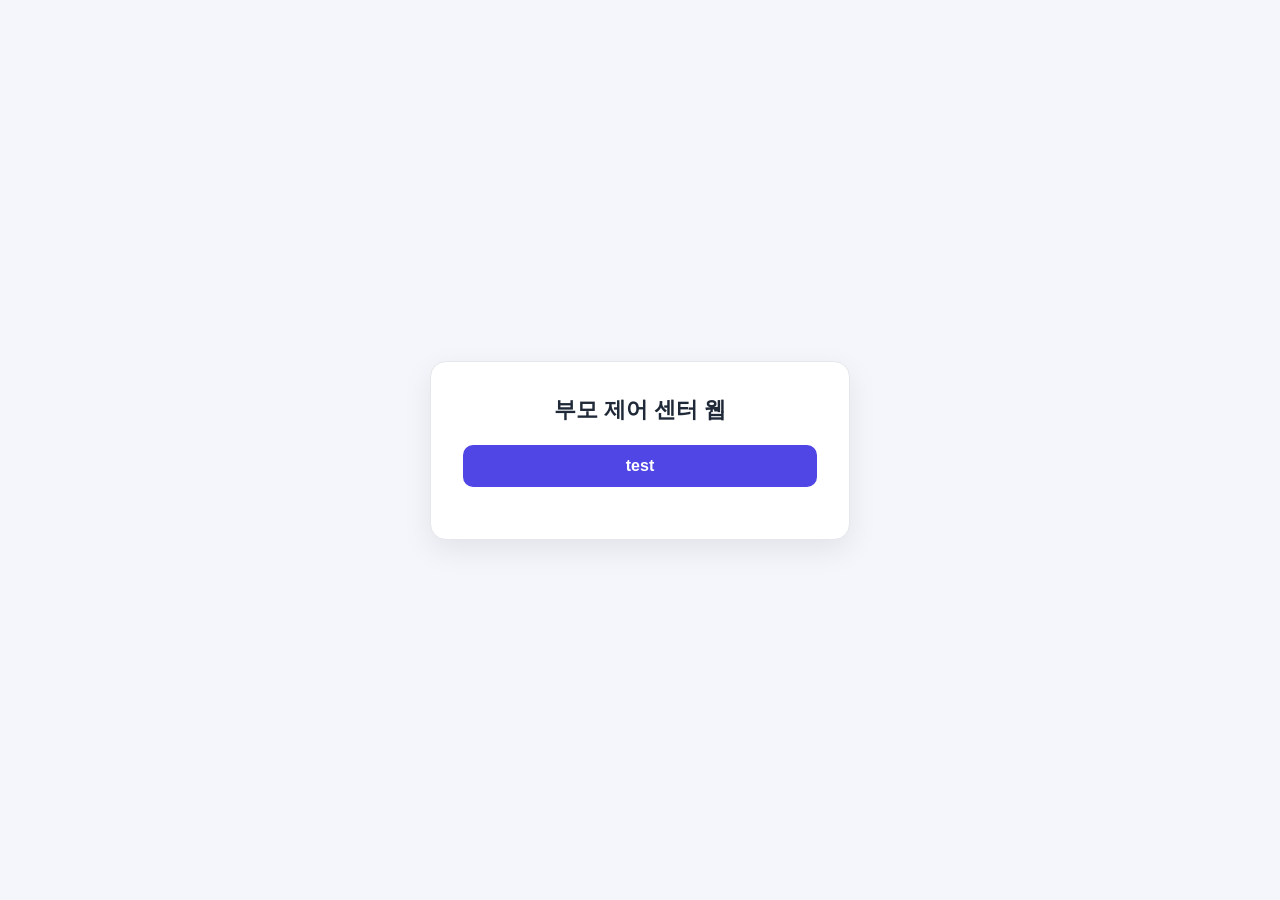
==== src/Web/FrontEnd/index.html @ 3d0e1bd5 "Windows 빌드 환경을 고치고 프로세스 목록을 웹에 표시 - 소스를 src/ 아래로 옮기고 MSVC 프리셋과 clangd 설정을 정리 - Meson의 libpsl 빌드 실패를 " ====
<!DOCTYPE html>
<html lang="ko">
<head>
    <meta charset="UTF-8">
    <meta name="viewport" content="width=device-width, initial-scale=1.0">
    <title>부모 제어 센터</title>
    <link rel="stylesheet" href="style.css">
</head>
<body>
    <main class="card">
        <h1>부모 제어 센터 웹</h1>

        <button id="test_button" class="btn">test</button>

        <ol type="A" start="1" id="num_list" class="list">
            <li id="process_list"></li>
        </ol>
    </main>

    <script src="main.js"></script>
</body>
</html>
---- src/Web/FrontEnd/style.css ----
:root {
    --bg: #f4f6fb;
    --card: #ffffff;
    --text: #1f2937;
    --muted: #6b7280;
    --accent: #4f46e5;
    --accent-hover: #4338ca;
    --border: #e5e7eb;
}

@media (prefers-color-scheme: dark) {
    :root:not([data-theme="light"]) {
        --bg: #0f172a;
        --card: #1e293b;
        --text: #e2e8f0;
        --muted: #94a3b8;
        --accent: #818cf8;
        --accent-hover: #6366f1;
        --border: #334155;
    }
}

* {
    box-sizing: border-box;
}

body {
    margin: 0;
    min-height: 100vh;
    display: flex;
    align-items: center;
    justify-content: center;
    padding: 24px;
    background: var(--bg);
    color: var(--text);
    font-family: "Malgun Gothic", "Segoe UI", sans-serif;
}

.card {
    width: 100%;
    max-width: 420px;
    padding: 32px;
    background: var(--card);
    border: 1px solid var(--border);
    border-radius: 16px;
    box-shadow: 0 10px 30px rgba(0, 0, 0, 0.08);
}

h1 {
    margin: 0 0 20px;
    font-size: 1.4rem;
    text-align: center;
}

.btn {
    display: block;
    width: 100%;
    padding: 12px;
    border: none;
    border-radius: 10px;
    background: var(--accent);
    color: #ffffff;
    font-size: 1rem;
    font-weight: 600;
    cursor: pointer;
    transition: background 0.2s;
}

.btn:hover {
    background: var(--accent-hover);
}

.btn:focus-visible {
    outline: 3px solid var(--accent);
    outline-offset: 2px;
}

.list {
    margin: 20px 0 0;
    padding: 0;
    list-style: none;
    counter-reset: item;
}

.list li {
    counter-increment: item;
    display: flex;
    align-items: center;
    gap: 12px;
    padding: 12px 14px;
    margin-bottom: 8px;
    border: 1px solid var(--border);
    border-radius: 10px;
}

.list li::before {
    content: counter(item, upper-alpha);
    display: inline-flex;
    align-items: center;
    justify-content: center;
    width: 28px;
    height: 28px;
    flex-shrink: 0;
    border-radius: 50%;
    background: var(--accent);
    color: #ffffff;
    font-size: 0.85rem;
    font-weight: 700;
}

@media (max-width: 480px) {
    body {
        padding: 16px;
    }

    .card {
        padding: 24px;
    }
}
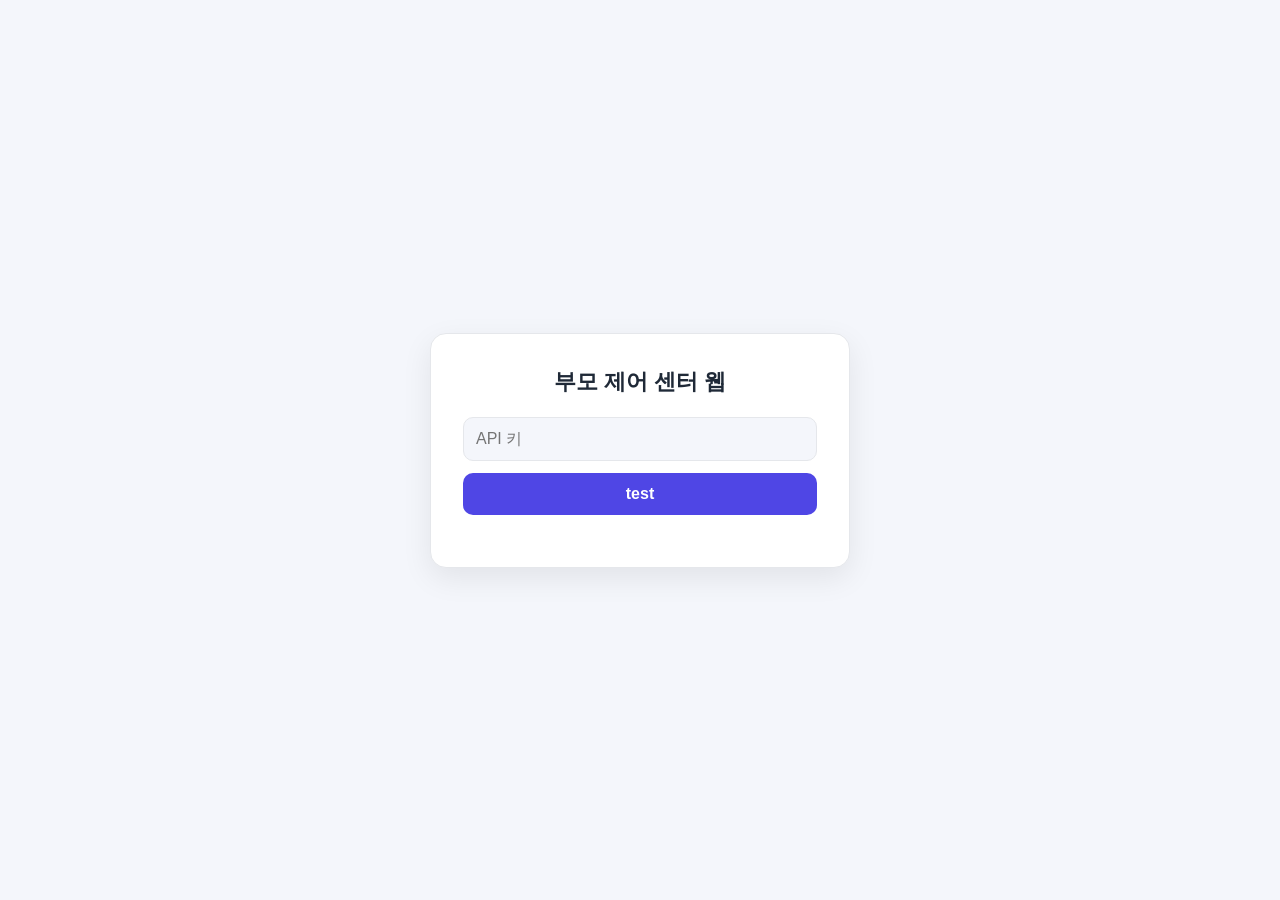
==== commit 5345ac1d: "Vercel 배포버전 Git" ====
--- a/src/Web/FrontEnd/index.html
+++ b/src/Web/FrontEnd/index.html
@@ -10,6 +10,8 @@
     <main class="card">
         <h1>부모 제어 센터 웹</h1>
 
+        <input id="api_key" class="input" type="password" placeholder="API 키" aria-label="API 키" autocomplete="off">
+
         <button id="test_button" class="btn">test</button>
 
         <ol type="A" start="1" id="num_list" class="list">
--- a/src/Web/FrontEnd/style.css
+++ b/src/Web/FrontEnd/style.css
@@ -50,6 +50,18 @@
     margin: 0 0 20px;
     font-size: 1.4rem;
     text-align: center;
+}
+
+.input {
+    display: block;
+    width: 100%;
+    padding: 12px;
+    margin-bottom: 12px;
+    border: 1px solid var(--border);
+    border-radius: 10px;
+    background: var(--bg);
+    color: var(--text);
+    font-size: 1rem;
 }
 
 .btn {
